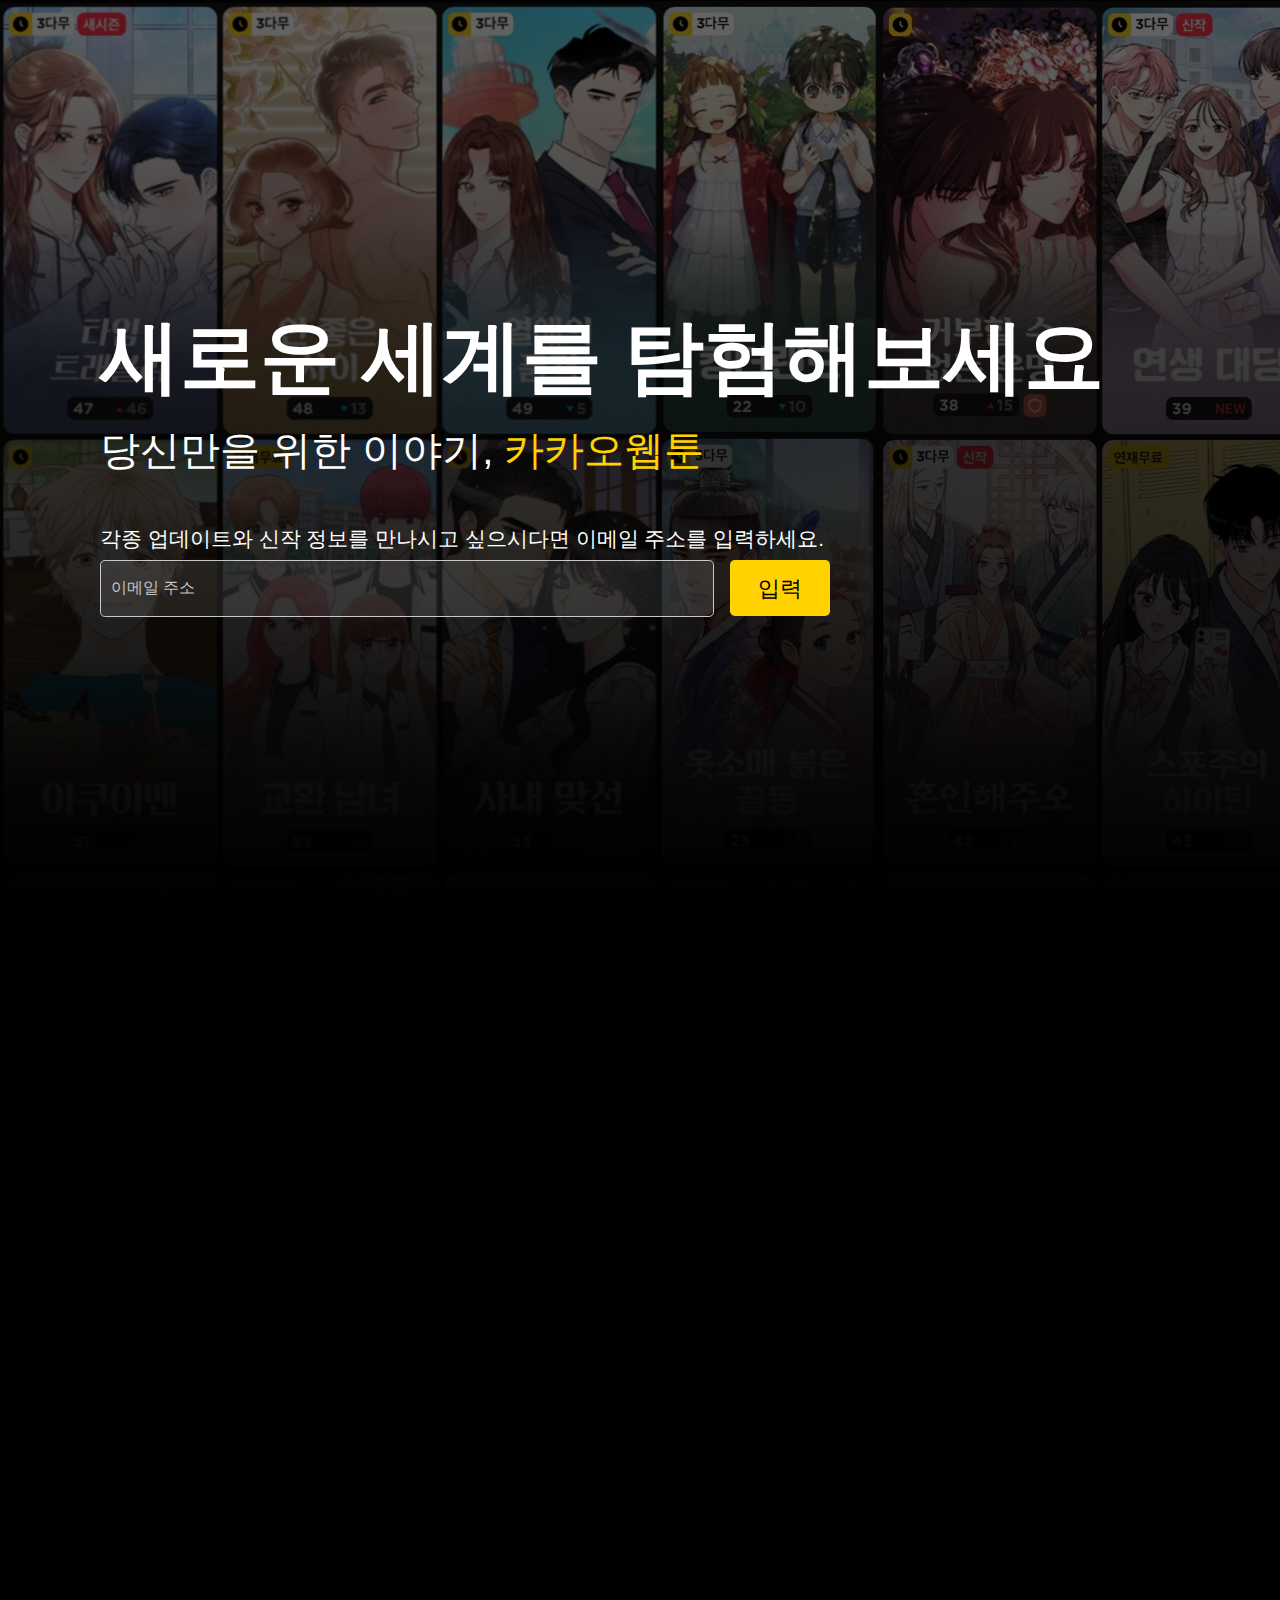
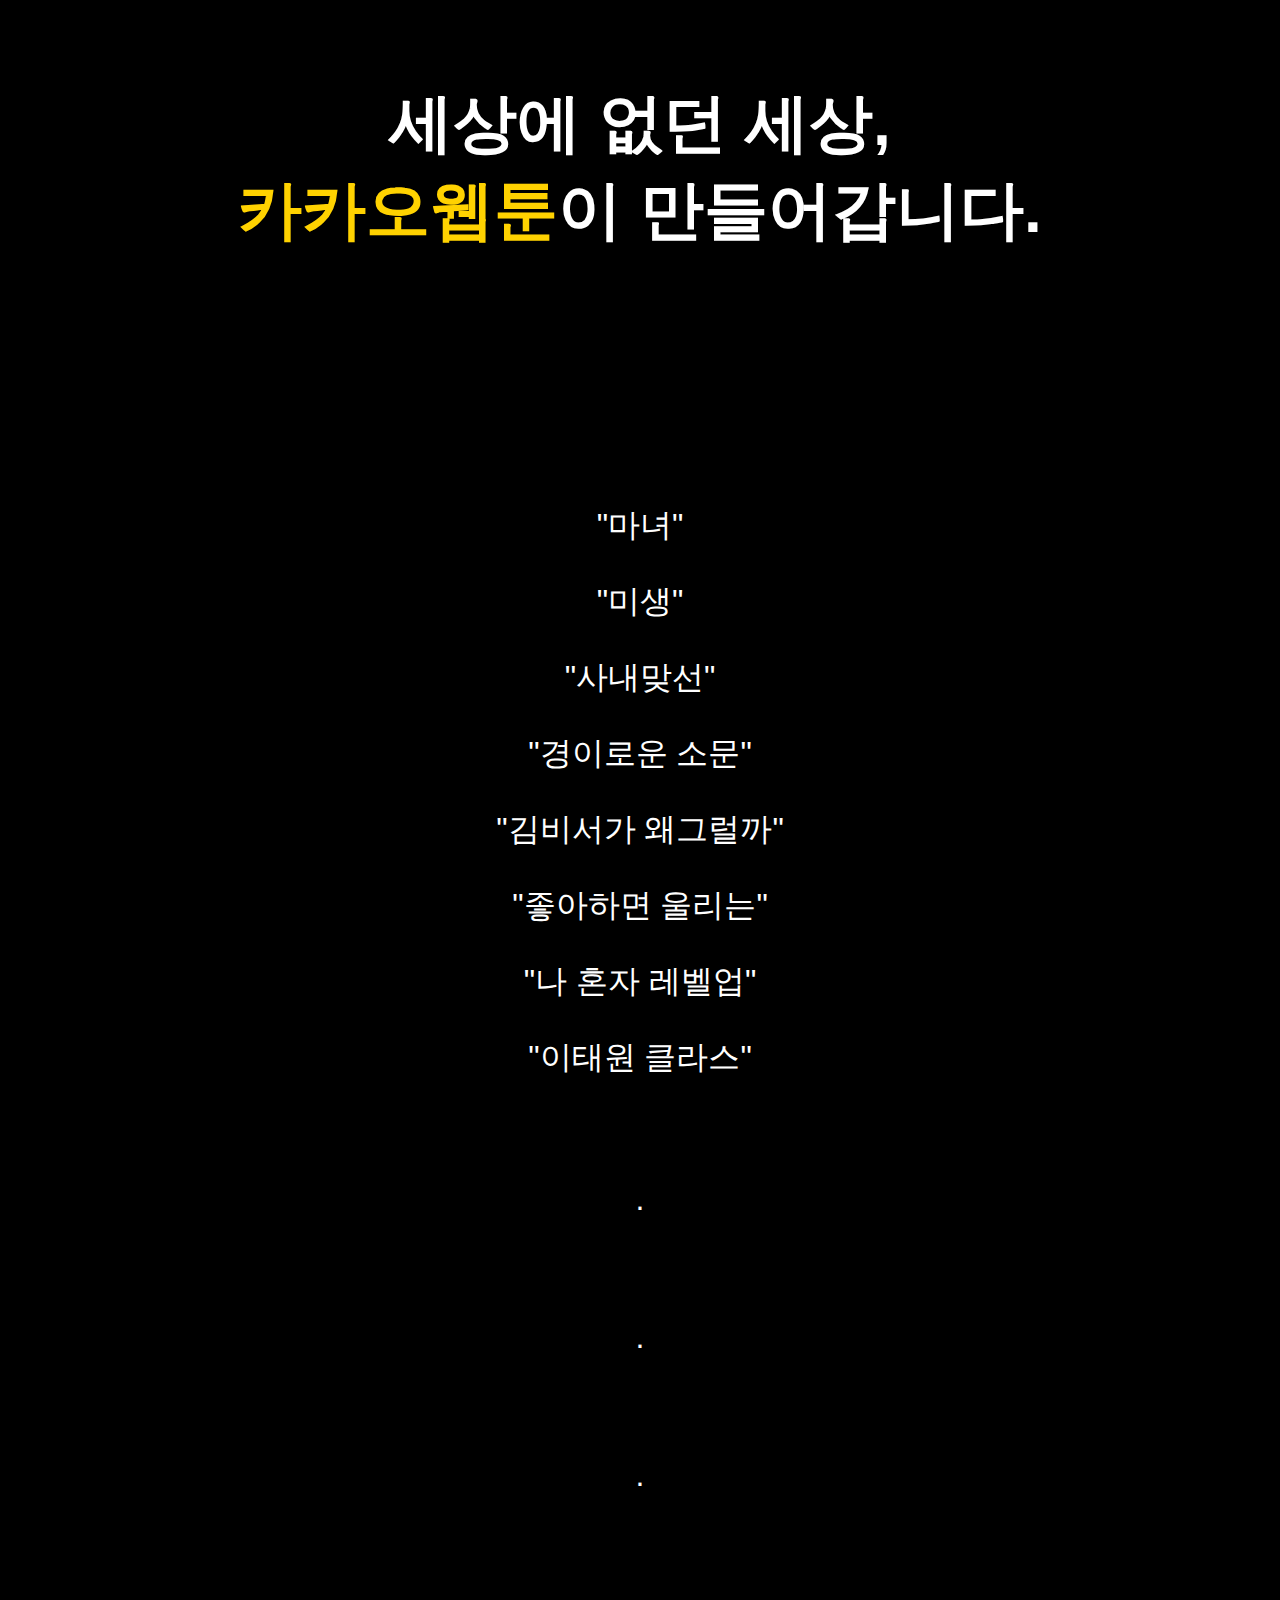
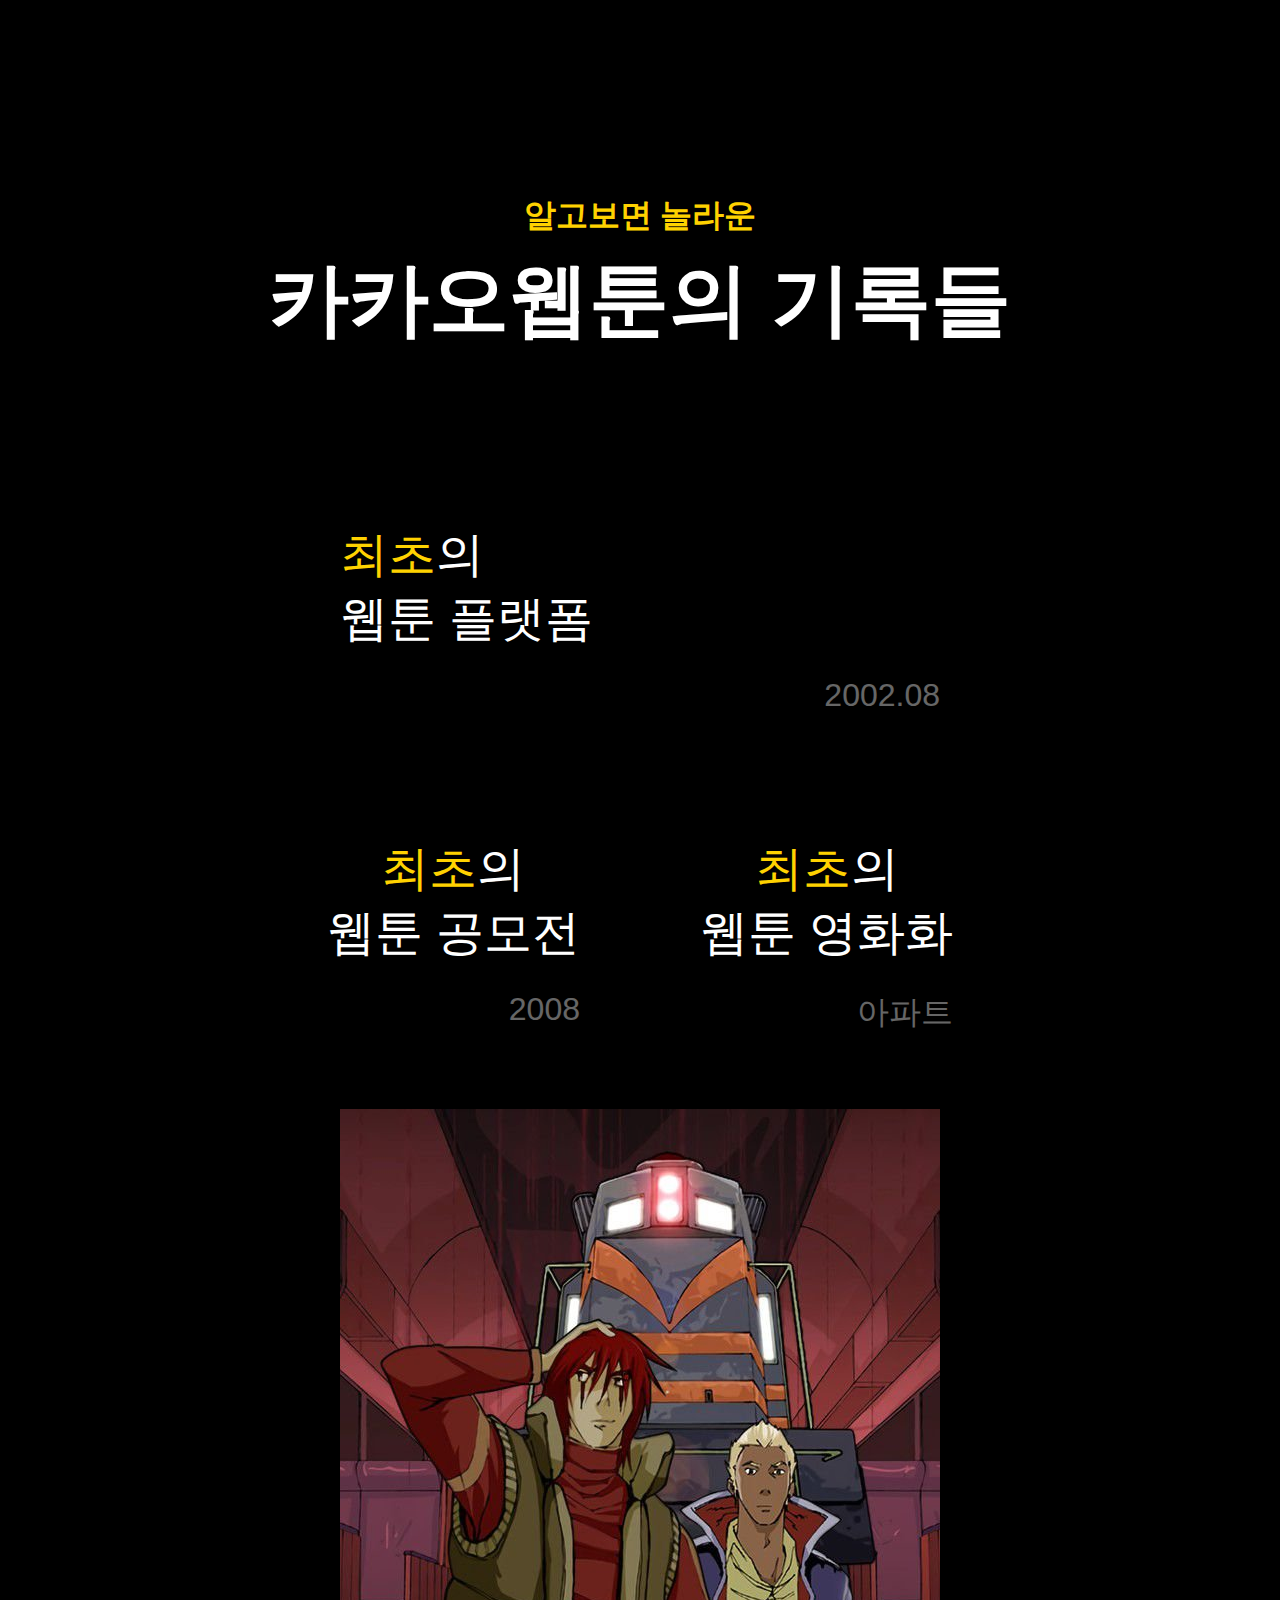
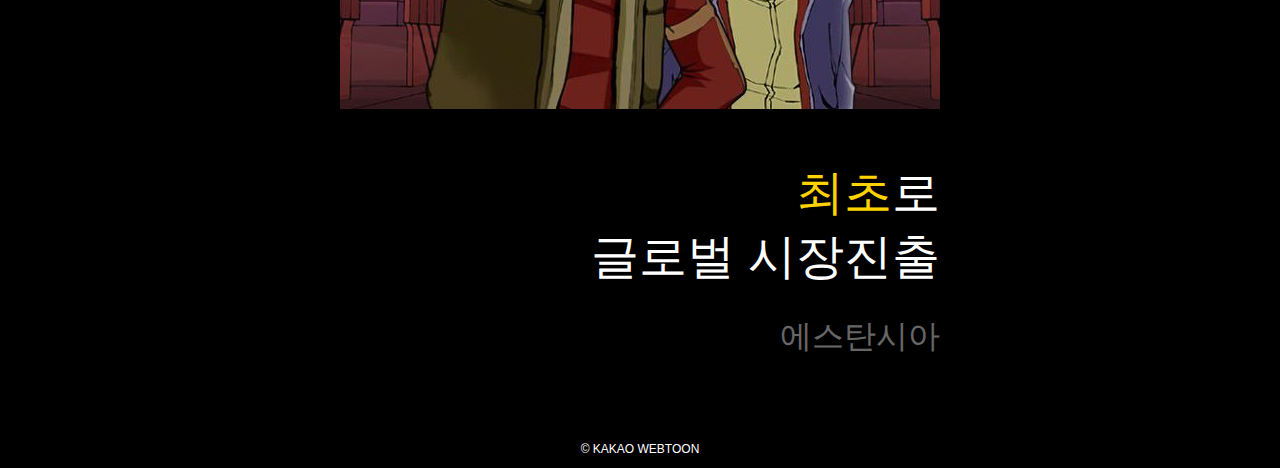
==== index.html @ 266619b5 "picture not added" ====
<!DOCTYPE html>
<html lang="en">
<head>
    <meta charset="UTF-8">
    <meta name="viewport" content="width=device-width, initial-scale=1.0">
    <title>카카오웹툰 - KAKAO WEBTOON</title>
    <link rel = "stylesheet" href = "css/style.css">
    <link rel = "stylesheet" href = "css/email.css">
    <link rel = "stylesheet" href = "css/firstpage.css">
    <link rel = "stylesheet" href="css/text.css">
    <link rel="stylesheet" href="css/webtoonlist.css">
    <link rel="stylesheet" href="css/history.css">
    <link rel = "shortcut icon" type = "image/x-icon" href="image/logo(header).jpeg">
</head>
<body>
    <div id="mainpage">
        <div id="firstpage">
            <h1>새로운 세계를 탐험해보세요</h1>
            <h4>당신만을 위한 이야기, <span class="point_text">카카오웹툰</span></h4>
        </div>
        <div id="email">
            <div>
                <h5>각종 업데이트와 신작 정보를 만나시고 싶으시다면 이메일 주소를 입력하세요.</h5>
            </div>
            <form id="email_input">
                <div>
                    <input type="email" placeholder="이메일 주소">
                    <button>입력</button>
                </div>
            </form>
        </div>
    </div>

    <div id="vido">
        <iframe width="560" height="315" src="https://www.youtube.com/embed/7MVMm_mAMbE?controls=0&rel=0&autohide=1&loop=1&autoplay=1" title="YouTube video player" frameborder="0" allow="accelerometer; autoplay; clipboard-write; encrypted-media; gyroscope; picture-in-picture; web-share" allowfullscreen></iframe>
    </div>
    <h1 id="text1">세상에 없던 세상,<br><span class="point_text">카카오웹툰</span>이 만들어갑니다.</h1>
    <div id="history">
        <a href="https://webtoon.kakao.com/content/%EB%A7%88%EB%85%80/971?tab=episode"><p class="hit">"마녀"</p></a>
        <a href="https://webtoon.kakao.com/content/%EB%AF%B8%EC%83%9D/818?tab=episode"><p >"미생"</p></a>
        <a href="https://webtoon.kakao.com/content/%EC%82%AC%EB%82%B4-%EB%A7%9E%EC%84%A0/2054?tab=episode"><p >"사내맞선"</p></a>
        <a href="https://webtoon.kakao.com/content/%EA%B2%BD%EC%9D%B4%EB%A1%9C%EC%9A%B4-%EC%86%8C%EB%AC%B8/1525?tab=episode"><p >"경이로운 소문"</p></a>
        <a href="https://webtoon.kakao.com/content/%EA%B9%80-%EB%B9%84%EC%84%9C%EA%B0%80-%EC%99%9C-%EA%B7%B8%EB%9F%B4%EA%B9%8C/2307?tab=episode"><p >"김비서가 왜그럴까"</p></a>
        <a href="https://webtoon.kakao.com/content/%EC%A2%8B%EC%95%84%ED%95%98%EB%A9%B4-%EC%9A%B8%EB%A6%AC%EB%8A%94/1132?tab=episode"><p >"좋아하면 울리는"</p></a>
        <a href="https://webtoon.kakao.com/content/%EB%82%98-%ED%98%BC%EC%9E%90%EB%A7%8C-%EB%A0%88%EB%B2%A8%EC%97%85/2320?tab=episode"><p >"나 혼자 레벨업"</p></a>
        <a href="https://webtoon.kakao.com/content/%EC%9D%B4%ED%83%9C%EC%9B%90-%ED%81%B4%EB%9D%BC%EC%93%B0/1338?tab=episode"><p >"이태원 클라스"</p></a><br>
        <p>.</p><br>
        <p>.</p><br>
        <p>.</p>
    </div>

    <div class="newinfo">
        <h3 class="point_text">알고보면 놀라운</h3>
        <h1 >카카오웹툰의 기록들</h1>
    </div>

    <div id="what_kakao_have_done">
        <div class="first" id="platform">
            <a href="http://www.dailyimpact.co.kr/news/articleView.html?idxno=49020">
                <p class="maintitle"><b class="point_text">최초</b>의<br><b>웹툰 플랫폼</b></p><br>
                <h6 class="subtext">2002.08</h6>
            </a>
        </div>

        <div class="second_section">

            <div class="first" id="competition">
                <a href="https://v.daum.net/v/M0LXeCcx8D?f=p">
                    <p class="maintitle"><b class="point_text">최초</b>의<br><b>웹툰 공모전</b></p><br>
                    <h6 class="subtext">2008</h6>
                </a>
            </div>
        
            <div class="first" id="movie">
                <a href="https://movie.daum.net/moviedb/main?movieId=41218">
                    <p class="maintitle"><b class="point_text">최초</b>의<br><b>웹툰 영화화</b></p><br>
                    </a>
                <h6 class="subtext">아파트</h6>
            </div>

        </div>
    
        <div class="first">
            <div id="global">

                <div class="sub_picture">
                    <img src="image/Astansia.jpeg">
                </div>

                <div>
                    <a href="https://webtoon.kakao.com/content/%EC%97%90%EC%8A%A4%ED%83%84%EC%8B%9C%EC%95%841/17?tab=episode">
                        <p class="maintitle"><b class="point_text">최초</b>로<br><b>글로벌 시장</b>진출</p><br>
                        <h6 class="subtext">에스탄시아</h6>
                    </a>
                </div>
                
            </div>
        </div>
    </div>

    <footer><p class="copyright">© KAKAO WEBTOON</p></footer>
</body>
</html>
---- css/style.css ----
@media (max-width: 768px) {
    iframe {
        position: static;
        height: 400px;
        width: 100%;
    }
}


@import url('https://fonts.googleapis.com/css2?family=Do+Hyeon&family=Inter:wght@400;700&family=Jua&display=swap');

body {
    margin: 0;
    height: 5000px;
    font-family: 'Inter', sans-serif;
    background: black;
    height: auto;
}


iframe{
    display: flex;
    align-items: center;
    height: 70vh;
    width: 121vh;
    margin: 0 auto;
    cursor: pointer;
}


#text1{
    font-size: 4em;
    margin-top: 150px;
    text-align: center;
    color:white;
}

.copyright{
    display: flex;
    justify-content: center;
    color : white;
    font-size: 12px;
    font-weight: 500;
    margin-top: 8px;
}

.maintitle{
    color : white;
    font-size: 3em;
    position: relative;
}

.subtext{
    color: white;
    font-size: 2em;
    opacity: 0.4;
    font-weight: 300;
    margin-top: -40px;
}

.first{
    text-align: center;
    font-weight: 300;
    cursor: pointer;
}


.first a{
    text-decoration-line: none;
}

#platform{
    width: 600px;
}

#platform a{
    text-align: left;
}

.second_section{
    display: flex;
}

#competition{
    margin-right: 120px;
}

#global{
    width: 600px;
}

#global p,h6{
    text-align: right;
}

#what_kakao_have_done{
    display: flex;
    flex-direction: column;
    align-items: center;
}

.sub_picture img{
    object-fit: cover;
}
---- css/email.css ----
/* 대응할 화면 크기를 기준으로 미디어 쿼리를 추가합니다. */
@media (max-width: 768px) {
    #email h5 {
        font-size: 1em;
        left: 20px;
        top: 420px;
    }

    #email_input input {
        top: 490px;
        left: 20px;
        width: calc(100% - 40px);
        font-size: 0.9em;
    }

    #email_input button {
        top: 560px;
        left: 20px;
        width: calc(100% - 40px);
        font-size: 1.2em;
    }
}

/* 기본 스타일 */
#email h5 {
    color: white;
    font-size: 1.3em;
    font-weight: 280;
    position: absolute;
    left: 100px;
    top: 490px;
}

#email_input input {
    color: white;
    top: 560px;
    padding-left: 10px;
    display: flex;
    position: absolute;
    left: 100px;
    height: 52.5px;
    width: 600px;
    cursor: text;
    border-radius: 0.3rem;
    font-size: 1em;
    border: 0.5px solid rgb(200, 200, 200);
    background-color: rgba(241, 241, 241, 0.097);
}

#email_input input::placeholder {
    color: rgb(195, 195, 195);
}

#email_input button {
    padding: 10px;
    margin-left: 10px;
    top: 560px;
    font-size: 1.4em;
    position: absolute;
    left: 720px;
    height: 56px;
    width: 100px;
    cursor: pointer;
    background-color: #FFD200;
    color: black;
    border-radius: 0.3rem;
    border: 0;
    align-items: center;
    transition: all 0.3s;
}

#email_input button:hover {
    background-color: #dbb50a;
}

#email_input input:focus {
    outline: none;
    border-color: white;
}
---- css/firstpage.css ----
/* 대응할 화면 크기를 기준으로 미디어 쿼리를 추가합니다. */
@media (max-width: 768px) {
    #firstpage h4 {
        font-size: 1.8em;
        top: 270px;
        left: 20px;
    }

    #firstpage h1 {
        font-size: 3.5em;
        top: 180px;
        left: 20px;
    }
}

/* 기본 스타일 */
#firstpage h4 {
    color: white;
    font-size: 2.5em;
    font-weight: 300;
    position: absolute;
    top: 370px;
    left: 100px;
}

#firstpage {
    height: 100vh;
    background: url(./../image/IMG_1293.jpg);
}

#firstpage:before {
    content: '';
    background: linear-gradient(to top, black, transparent);
    position: absolute;
    bottom: 0;
    height: 250%;
    width: 100%;
}

#firstpage h1 {
    color: white;
    font-size: 5em;
    position: absolute;
    top: 250px;
    left: 100px;
}
---- css/text.css ----
.point_text{
    color : #FFD200;
}
.newinfo{
    text-align: center;
}
.newinfo h3{
    margin-top: 300px;
    font-size: 2em;
    margin-bottom: -3px;
}

.newinfo h1{
    font-size: 5em;
    margin-top: 12px;
    color : white;
    margin-bottom: 120px;
}
---- css/webtoonlist.css ----
#link{
    cursor: pointer;
    text-decoration-line: none;
}
---- css/history.css ----
#history{
    color : white;
    font-size: 2em;
    font-weight: 300;
    text-align: center;
    margin-top: 160px;
}

.hit{
    margin-top: 250px;
}

#history a{
    color : white;
    text-decoration-line: none;
    transition: all 0.3s;
}

#history a:hover{
    color : #FFD200;
}
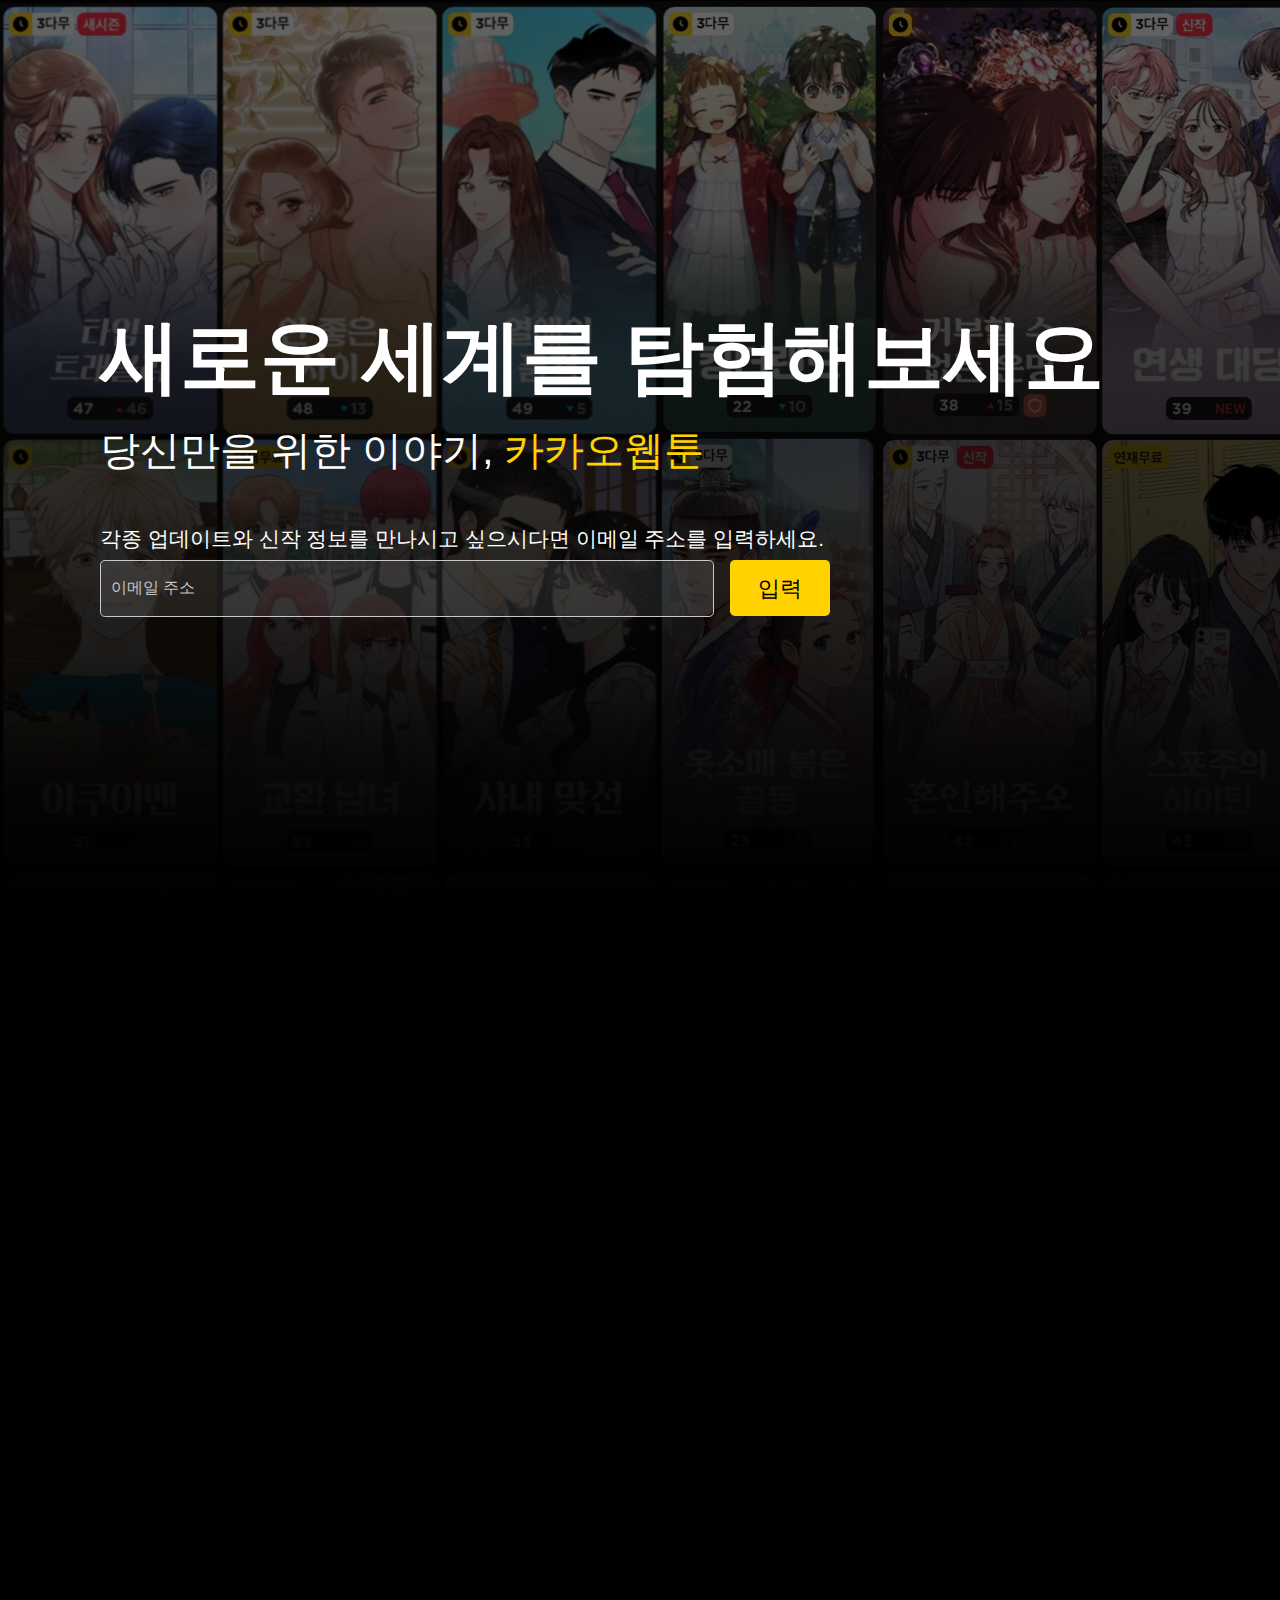
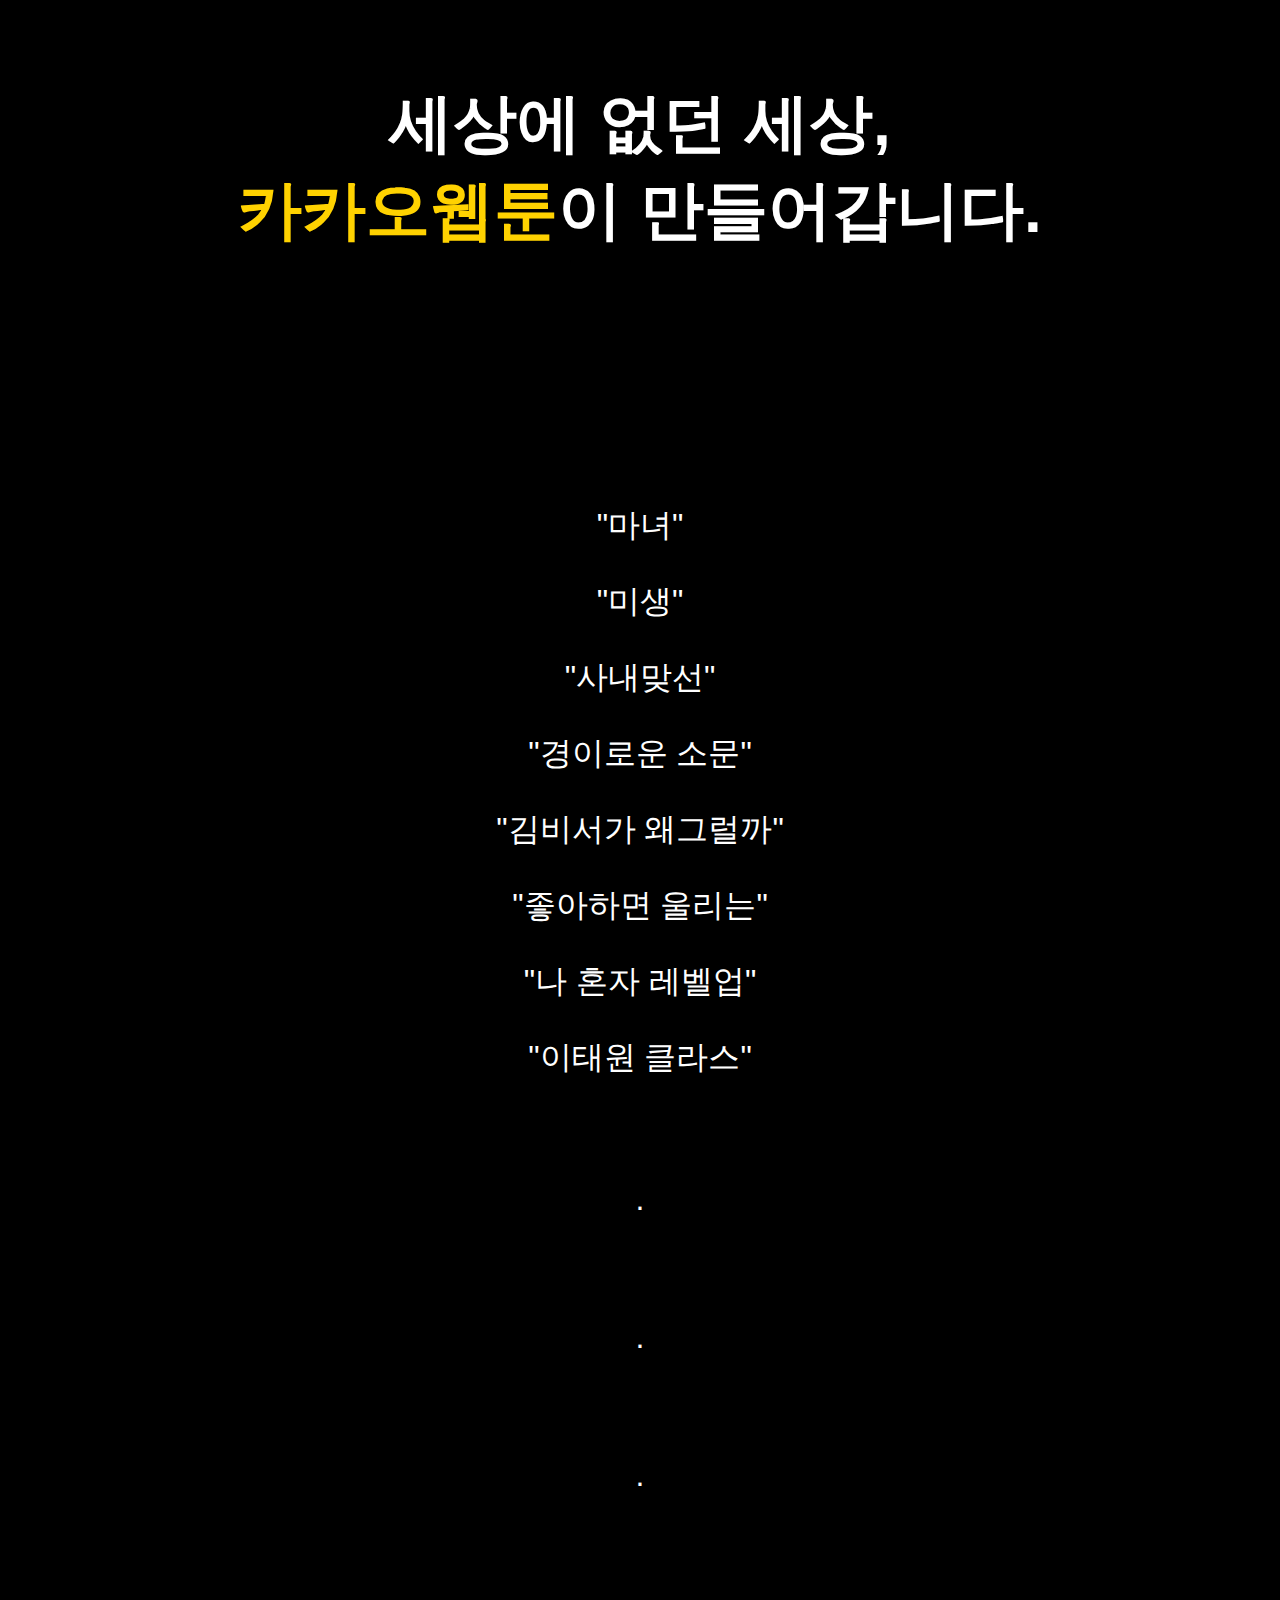
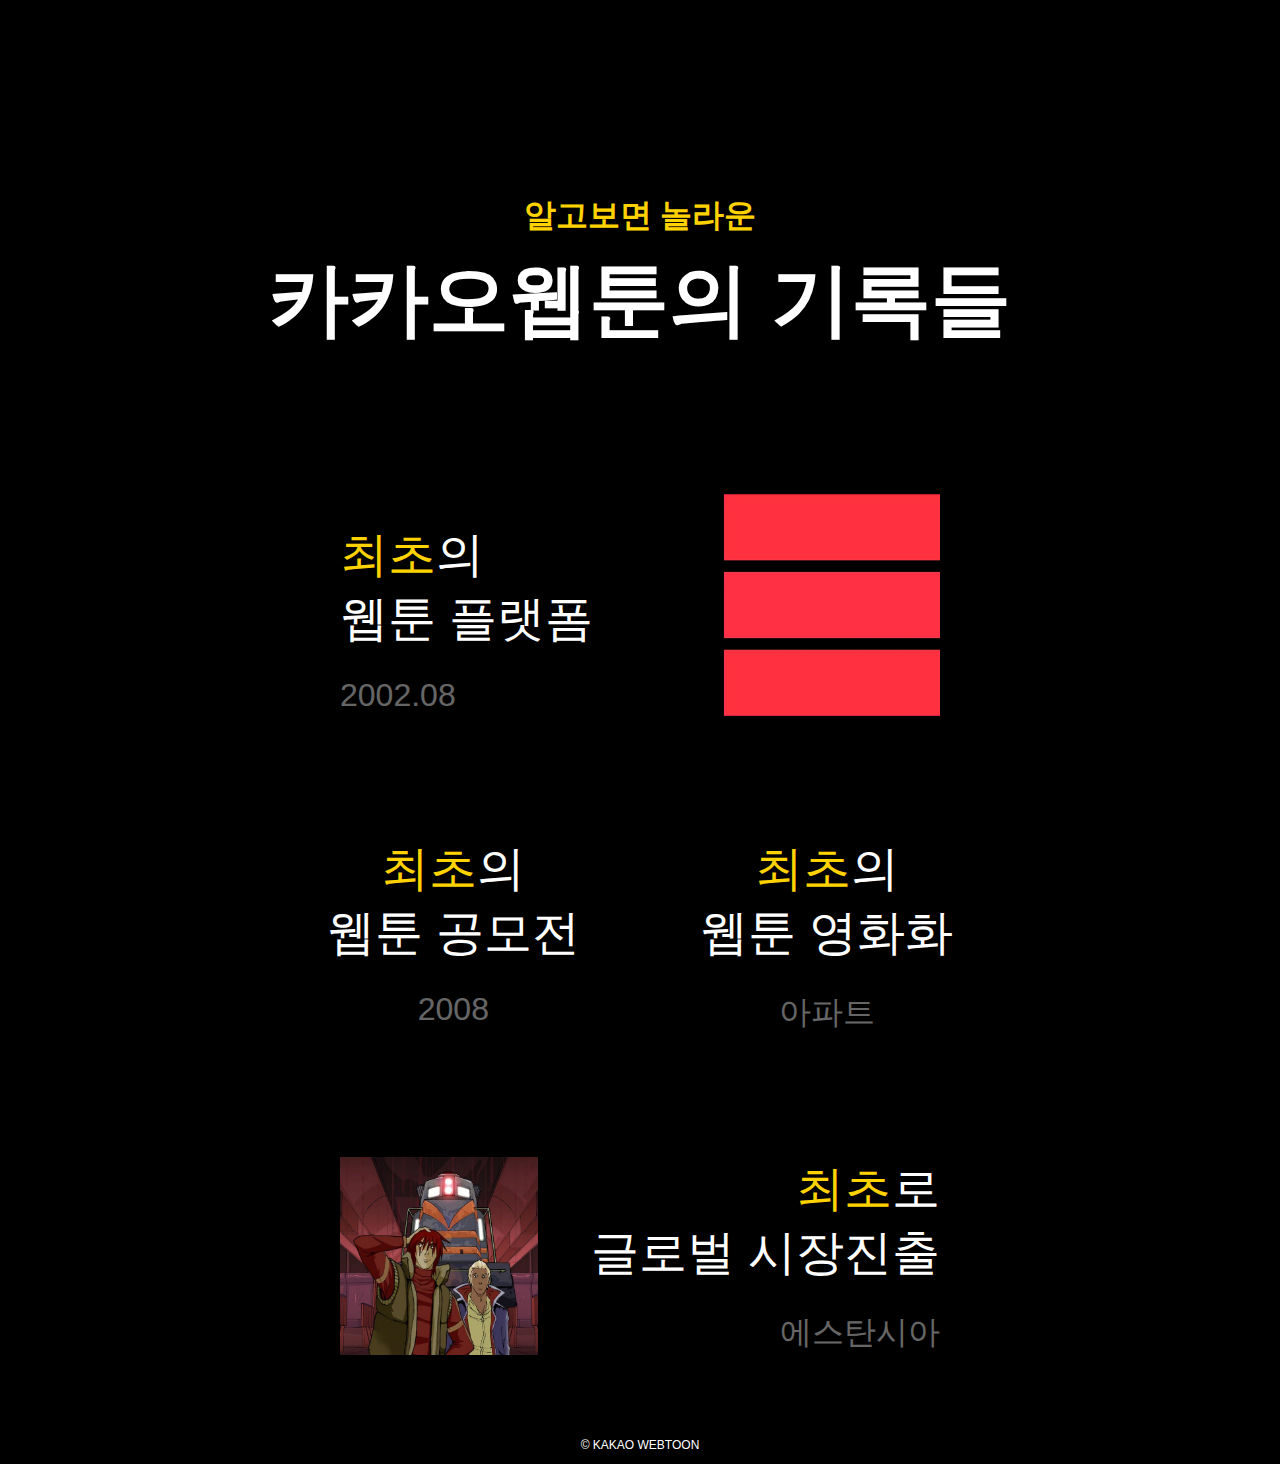
==== commit 53fc344f: "FINAL" ====
--- a/index.html
+++ b/index.html
@@ -83,10 +83,6 @@
         <div class="first">
             <div id="global">
 
-                <div class="sub_picture">
-                    <img src="image/Astansia.jpeg">
-                </div>
-
                 <div>
                     <a href="https://webtoon.kakao.com/content/%EC%97%90%EC%8A%A4%ED%83%84%EC%8B%9C%EC%95%841/17?tab=episode">
                         <p class="maintitle"><b class="point_text">최초</b>로<br><b>글로벌 시장</b>진출</p><br>
--- a/css/style.css
+++ b/css/style.css
@@ -12,7 +12,7 @@
 
 body {
     margin: 0;
-    height: 5000px;
+    height: auto;
     font-family: 'Inter', sans-serif;
     background: black;
     height: auto;
@@ -57,6 +57,18 @@
     opacity: 0.4;
     font-weight: 300;
     margin-top: -40px;
+}
+
+#platform h6{
+    text-align: left;
+}
+
+#movie h6{
+    text-align: center;
+}
+
+#competition h6{
+    text-align: center;
 }
 
 .first{
@@ -104,4 +116,23 @@
     object-fit: cover;
 }
 
+#global{
+    background-image: url("./../image/Astansia.jpeg");
+    background-size: contain;
+    background-repeat: no-repeat;
+}
 
+.first:hover{
+    transition: all 0.3s;
+    opacity: 0.6;
+}
+
+#platform{
+    background-image: url("./../image/daumlogo.jpeg");
+    background-size: contain;
+    background-repeat: no-repeat;
+    background-position: 130% 50%;
+}
+
+
+
